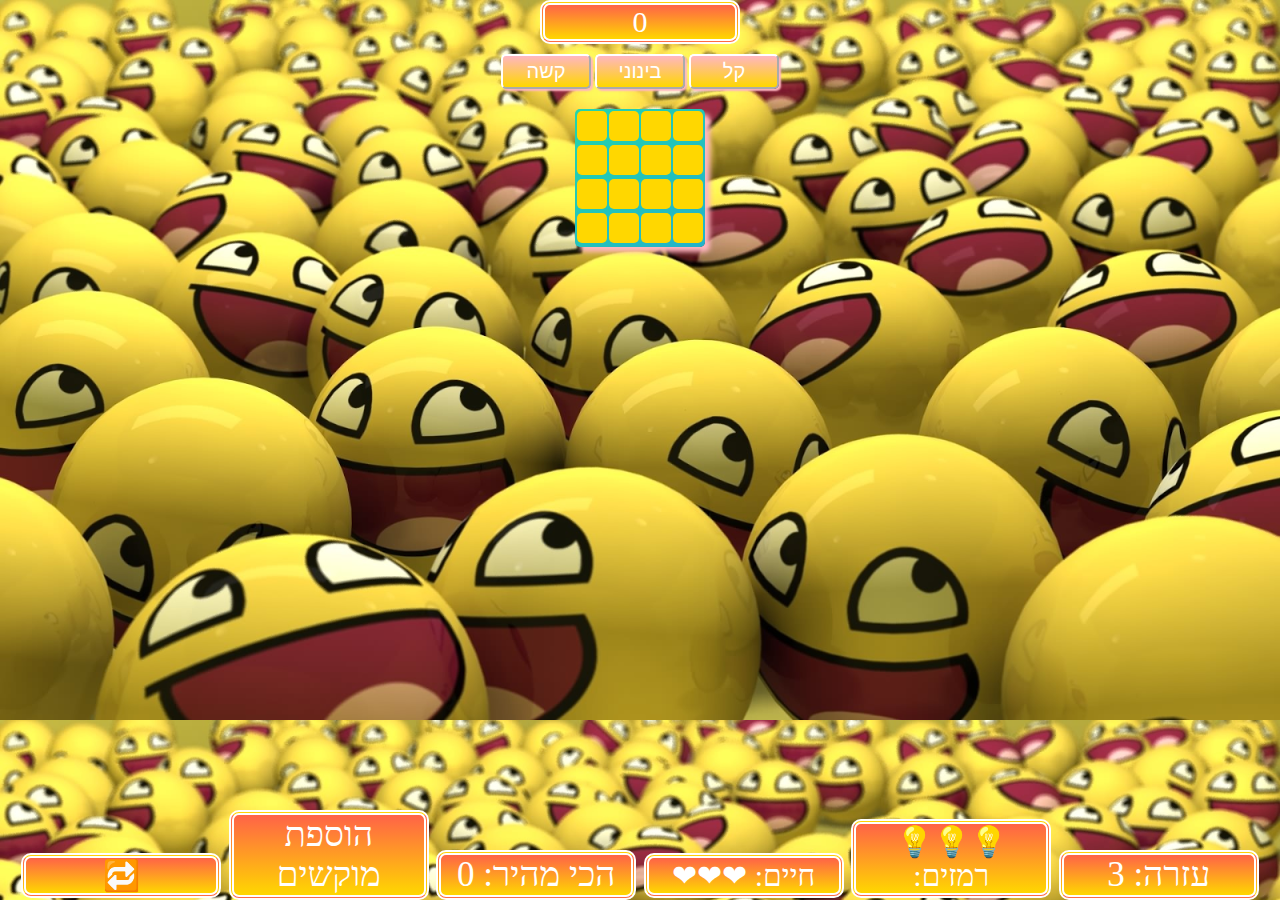
==== index.html @ a051c01e "Add files via upload" ====
<!DOCTYPE html>
<html lang="en">

<head>
    <meta charset="UTF-8">
    <meta http-equiv="X-UA-Compatible" content="IE=edge">
    <meta name="viewport" content="width=device-width, initial-scale=1.0">
    <title>Arik's Minesweeper</title>
    <link rel="stylesheet" href="css/app.css">
</head>

<body onload="initGame(4, 2)">

    <div class="top-features">
        <div class="timer">0</div>
    </div>


    <div class="buttons">
        <button onclick="initGame(12, 30)">קשה</button>
        <button onclick="initGame(8, 12)">בינוני</button>
        <button onclick="initGame(4, 2)">קל</button>
    </div>

    <div class="minesfield-container">
        <table cellpadding="10px">
            <tbody class="field"></tbody>
        </table>
    </div>

    <div class="bottom-features">
        <div class="undo" onclick="underMaintenance()">🔁</div>
        <div class="manual-mines" onclick="underMaintenance()">הוספת מוקשים</div>
        <div class="best-score"><span>0</span>  :הכי מהיר</div>
        <div class="lives"><span>❤❤❤</span> :חיים</div>
        <div class="hints" onclick="underMaintenance()"><span>💡💡💡</span> :רמזים</div>
        <div class="safe-click" onclick="underMaintenance()" ><span>3</span> :עזרה</div>
    </div>

    <script src="js/util.js"></script>
    <script src="js/app.js"></script>
</body>

</html>
---- css/app.css ----
* {
    margin: 0;
    padding: 0;
    box-sizing: border-box;

}

body {
    margin: 0;
    background-size: cover;
    background-image: url(../img/1.png);
}

.top-features,
.bottom-features {
    width: 100%;
    margin: auto;
    margin-bottom: 10px;
    padding: auto;
    text-align: center;
}

.timer,
.lives,
.hints,
.safe-click,
.manual-mines,
.undo,
.best-score {
    display: inline-block;
    background: linear-gradient(to bottom, tomato, gold);
    color: white;
    font-size: 30px;
    text-align: center;
    margin: auto;
    width: 200px;
    border: 5px white;
    border-style: double;
    border-radius: 10px;
}

.bottom-features {
    margin: 0;
    font-size: 30px;
    padding: auto;
    bottom: 0;
    position: absolute;
}


.best-score,
.manual-mines,
.safe-click {
    font-size: 35px;
    padding: auto;
}

.hints,
.safe-click,
.manual-mines,
.undo {
    cursor: pointer;
}

.hints:hover,
.safe-click:hover,
.manual-mines:hover,
.undo:hover {
    background: linear-gradient(to bottom, tomato, lemonchiffon);
    color: white;
}

.buttons {
    margin-bottom: 20px;
    width: auto;
    text-align: center;
}

button {
    font-size: 20px;
    color: white;
    background: linear-gradient(to bottom, lightpink, gold);
    box-shadow: 2px 2px 2px lightpink;
    outline: none;
    cursor: pointer;
    width: 90px;
    height: 35px;
    border-radius: 5px;
    border-color:white;
}

button:hover {
    background: linear-gradient(to bottom, tomato, lemonchiffon);
}

table {
    table-layout: fixed;
    box-shadow: 5px 5px 5px lightpink;
    width: auto;
    text-align: center;
    margin: auto;
    border-radius: 5px;
    background: linear-gradient(-45deg, #ee7752, #e73c7e, #23a6d5, #23d5ab);
    background-size: 400% 400%;
    animation: gradient 15s ease infinite;
}

td {
    width: 30px;
    height: 30px;
    background-color: gold;
    margin: auto;
    cursor: pointer;
    border-radius: 5px;
}

td:hover {
    background-color: lightpink;
}

@keyframes gradient {
    0% {
        background-position: 0% 50%;
    }

    50% {
        background-position: 100% 50%;
    }

    100% {
        background-position: 0% 50%;
    }
}
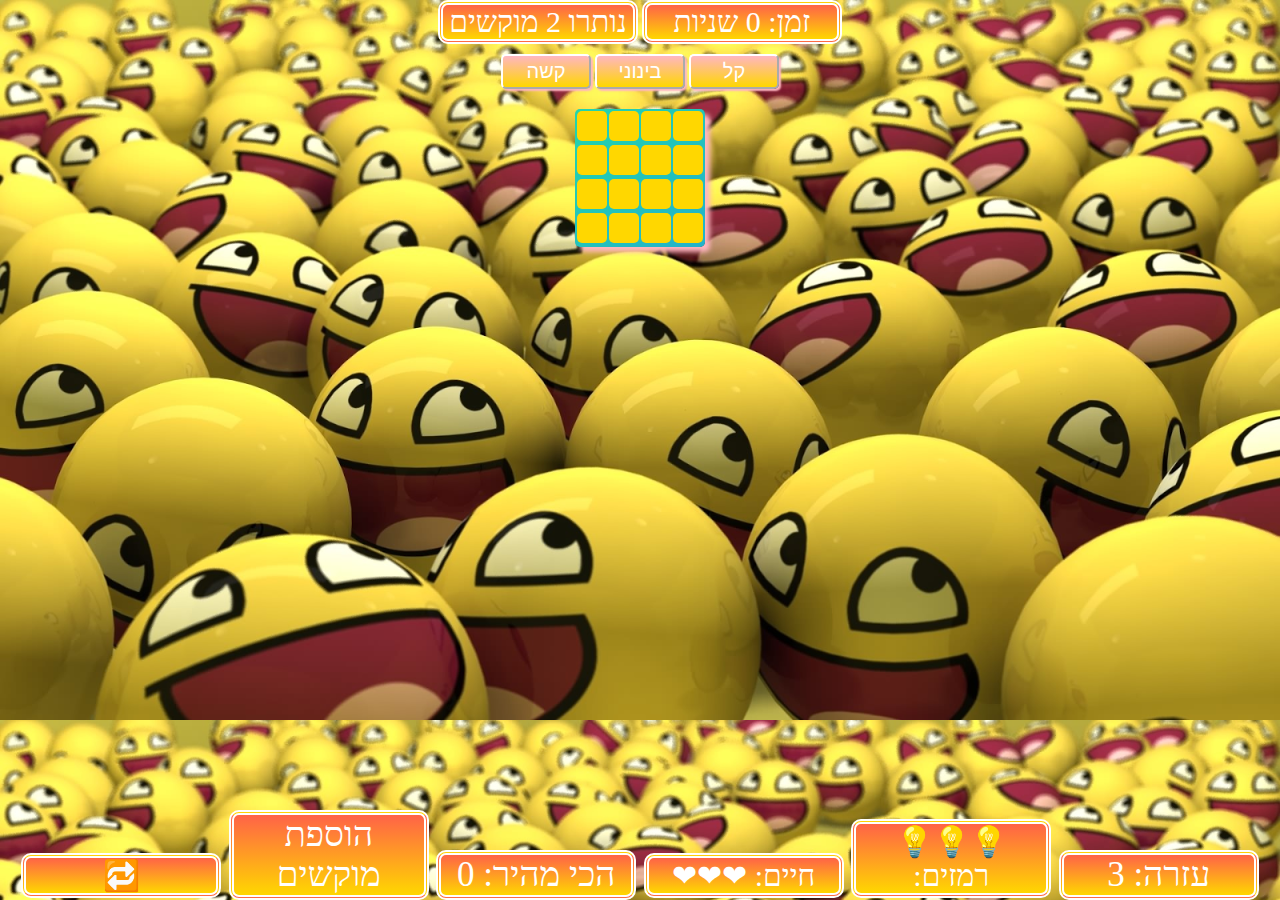
==== commit f896c6be: "Add files via upload" ====
--- a/index.html
+++ b/index.html
@@ -12,9 +12,9 @@
 <body onload="initGame(4, 2)">
 
     <div class="top-features">
-        <div class="timer">0</div>
+        <div class="mines-left"> נותרו <span>2</span> מוקשים</div>
+        <div class="timer">זמן:  <span>0</span>  שניות</div>
     </div>
-
 
     <div class="buttons">
         <button onclick="initGame(12, 30)">קשה</button>
--- a/css/app.css
+++ b/css/app.css
@@ -21,6 +21,7 @@
 }
 
 .timer,
+.mines-left,
 .lives,
 .hints,
 .safe-click,
@@ -130,4 +131,8 @@
     100% {
         background-position: 0% 50%;
     }
+}
+
+.boom {
+    background-color: blue;
 }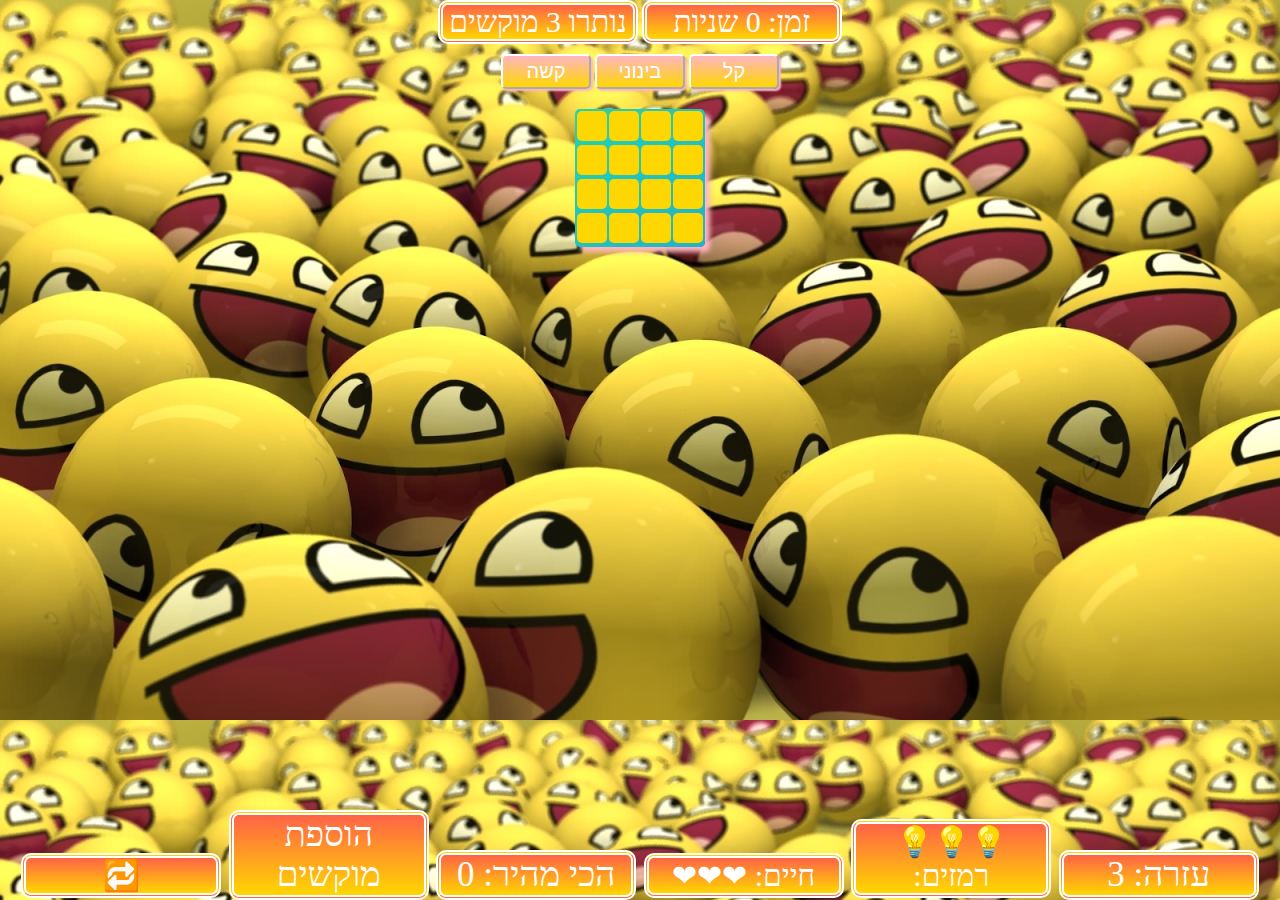
==== commit 4162dbad: "Final" ====
--- a/index.html
+++ b/index.html
@@ -9,17 +9,17 @@
     <link rel="stylesheet" href="css/app.css">
 </head>
 
-<body onload="initGame(4, 2)">
+<body onload="initGame(4, 3)">
 
     <div class="top-features">
-        <div class="mines-left"> נותרו <span>2</span> מוקשים</div>
+        <div class="mines-left"> נותרו <span>3</span> מוקשים</div>
         <div class="timer">זמן:  <span>0</span>  שניות</div>
     </div>
 
     <div class="buttons">
         <button onclick="initGame(12, 30)">קשה</button>
         <button onclick="initGame(8, 12)">בינוני</button>
-        <button onclick="initGame(4, 2)">קל</button>
+        <button onclick="initGame(4, 3)">קל</button>
     </div>
 
     <div class="minesfield-container">
--- a/css/app.css
+++ b/css/app.css
@@ -103,7 +103,7 @@
     border-radius: 5px;
     background: linear-gradient(-45deg, #ee7752, #e73c7e, #23a6d5, #23d5ab);
     background-size: 400% 400%;
-    animation: gradient 15s ease infinite;
+    animation: gradient 10s ease infinite;
 }
 
 td {
